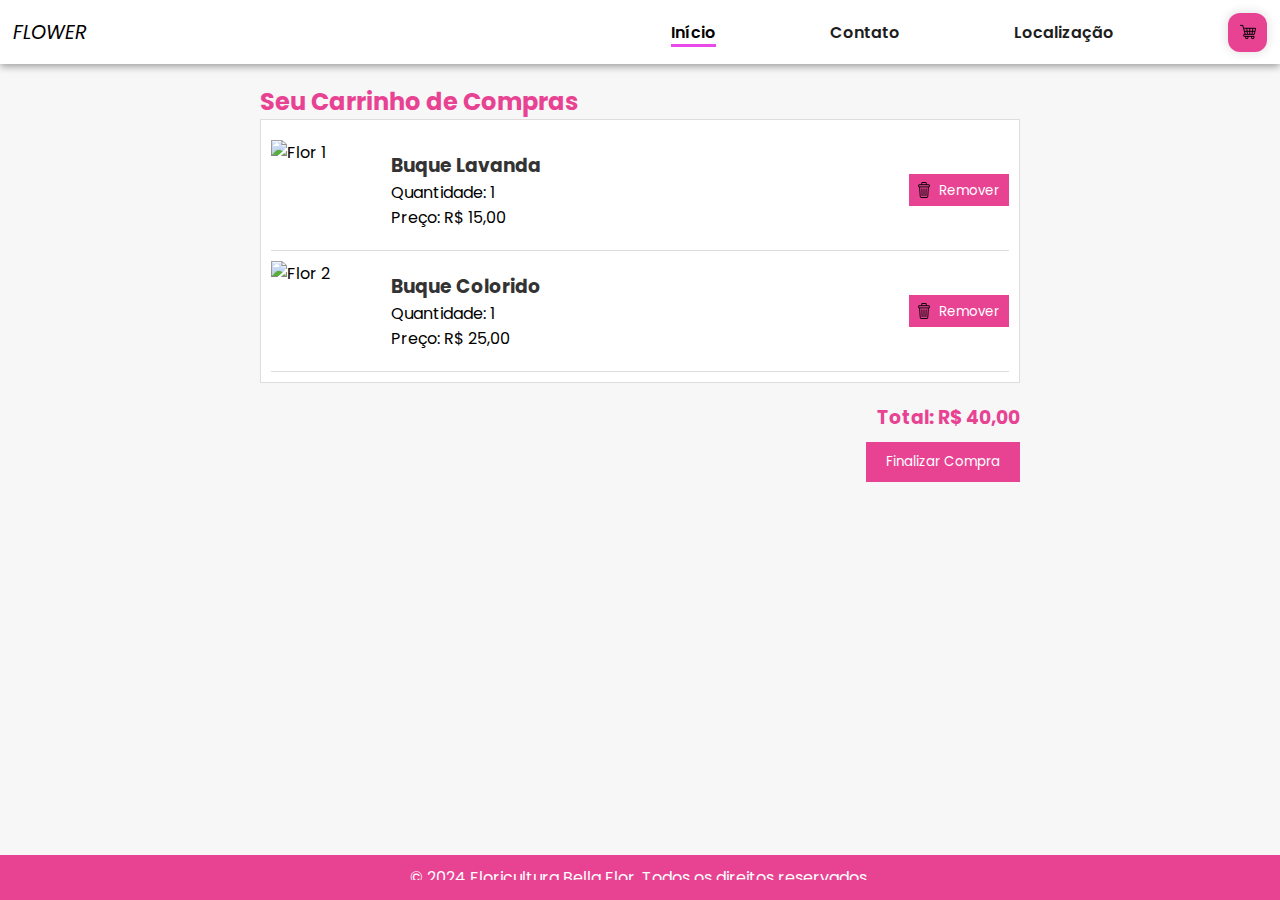
==== cart.html @ f5dd9436 "add: Carrinho, Footer e imagens." ====
<!DOCTYPE html>
<html lang="pt-br">
<head>
    <meta charset="UTF-8">
    <meta name="viewport" content="width=device-width, initial-scale=1.0">
    <meta charset="UTF-8">
    <meta name="viewport" content="width=device-width, initial-scale=1.0">
    <link rel="stylesheet" href="https://cdnjs.cloudflare.com/ajax/libs/font-awesome/6.5.2/css/all.min.css" integrity="sha512-SnH5WK+bZxgPHs44uWIX+LLJAJ9/2PkPKZ5QiAj6Ta86w+fsb2TkcmfRyVX3pBnMFcV7oQPJkl9QevSCWr3W6A==" crossorigin="anonymous" referrerpolicy="no-referrer" />
   <link rel="stylesheet" href="Styles/header.css">
   <link rel="stylesheet" href="Styles/styles.css">
   <link rel="stylesheet" href="Styles/cart.css">
    <link rel="shortcut icon" type="image/jpg" href="imagem/rosa.jpg.png"/>
    <title>Seu Carrinho</title>
</head>
<body>
    <nav id="navbar">
        <i class="fa-solid fa-flower" style=color:black; id= "nav_logo">FLOWER</i>
        <ul id="nav-list">
            <li class="nav-item active">
            <a href="index.html">Início</a>
            </li>
            <li class="nav-item">
                <a href="#section_contact">Contato</a>
            </li>
            <li class="nav-item">
                <a href="#section_contact">Localização</a>
            </li>
            <button class="btn-default-2">
                <img onclick="window.location.href='//127.0.0.1:5500/cart.html'" src="imagem/carrinho-de-compras.png" alt="" style="width: 1rem;">
            </button>
        </ul>
    </nav>

    <main>
        <h2>Seu Carrinho de Compras</h2>
        <div class="cart-container">
            <div class="cart-item">
                <img src="imagem/Bu.png" alt="Flor 1">
                <div class="item-details">
                    <h3>Buque Lavanda</h3>
                    <p>Quantidade: 1</p>
                    <p>Preço: R$ 15,00</p>
                </div>
                <button class="remove-item"><img src="imagem/lata-de-lixo.png" alt=""> Remover</button>
            </div>
            <div class="cart-item">
                <img src="imagem/bu2.jpg.png" alt="Flor 2">
                <div class="item-details">
                    <h3>Buque Colorido</h3>
                    <p>Quantidade: 1</p>
                    <p>Preço: R$ 25,00</p>
                </div>
                <button class="remove-item"> <img src="imagem/lata-de-lixo.png" alt=""> Remover</button>
            </div>
        </div>
        <div class="cart-summary">
            <h3>Total: R$ 40,00</h3>
            <button class="checkout-btn">Finalizar Compra</button>
        </div>
    </main>

    <footer>
        <p>&copy; 2024 Floricultura Bella Flor. Todos os direitos reservados.</p>
    </footer>
</body>
<footer>

</footer>
</html>
---- Styles/header.css ----
header {
    width: 100%;
}
#navbar{
    background-color: white;
    padding: 1%;
    width: 100%;
    display: flex;
    align-items: center;
    justify-content: space-between;
    box-shadow: 0px 2px 8px rgba(0, 0, 0, 0.4);
    gap: 3%;
    position: sticky;
    top: 0;
    background-color: white;
    z-index: 3;
}
#nav_logo{
    font-size: 120%;
    color: black;
}

#nav-list {
    display: flex;
    align-items: center;
    list-style: none;
    justify-content: flex-end;
    gap: 10%;
    width: 100%;
    font-size: 100%;
}
.nav-item a{
    text-decoration: none;
    color: #1d1d1d;
    font-weight: 600;
}
.nav-item.active a {
    color: black;
    border-bottom: 3px solid #e849e8;
}
---- Styles/styles.css ----
@import url('https://fonts.googleapis.com/css2?family=Poppins:ital,wght@0,100;0,200;0,300;0,400;0,500;0,600;0,700;0,800;0,900;1,100;1,200;1,300;1,400;1,500;1,600;1,700;1,800;1,900&display=swap');

*{
    font-family: 'Poppins', sans-serif;
    margin: 0;
    padding: 0;
    box-sizing: border-box;
}
body{
    background-color: white;
}
section{
    padding: 2%;
}

content{
    display: flex;
}

.btn-default{
    border: none;
    display: flex;
    align-items: center;
    justify-content: center;
    background-color: #e84393;
    border-radius: 12px;
    padding: 1% 2%;
    font-weight: 600;
    font-size: 100%;
    box-shadow: 0px 0px 10px 2px rgba(0,0,0,0.1);
    cursor: pointer;
    text-wrap: nowrap;
    text-decoration: none;
    color: white;
    transition: background-color .3s ease;
}
.btn-default:hover{
    background-color: pink;
}

.btn-default-2{
    border: none;
    display: flex;
    align-items: center;
    justify-content: center;
    background-color: #e84393;
    border-radius: 12px;
    padding: 1%;
    font-weight: 600;
    font-size: 100%;
    box-shadow: 0px 0px 10px 2px rgba(0,0,0,0.1);
    cursor: pointer;
    text-wrap: nowrap;
    text-decoration: none;
    color: white;
    transition: background-color .3s ease;
    width: min-content;
}

.social-media-buttons {
    display: flex;
    gap: 18px;
}
.social-media-buttons a {
    display: flex;
    align-items: center;
    justify-content: center;
    width: 45px;
    height: 45px;
    background-color: #fff;
    font-size: 1.25rem;
    border-radius: 10px;
    text-decoration: none;
    color: #1d1d1d;
    box-shadow: opx 0px 12px 4px rgba(0,0,0,0.1);
}
.section-title{
    color: #e84393;
    font-size: 2.187rem;
}
.section-subtitle{
    font-size: 1.563rem;
}

.dish-image{
    width: 100%;
}

#locaConta{
    display: flex;
    justify-content: space-evenly;
    align-items: center;
    width: 100%;
}

@media screen and (max-width: 769px) {
    #locaConta{
        flex-direction: column;
    }
    
}

#section_localização{
    align-items: center;
    width: 90%;
}

#section_contact{
    display: flex;
    justify-content: center;
    width: 90%;
}

footer{
    background-color: rgb(71, 71, 71);
}
---- Styles/cart.css ----
@import url(home.css);

*{
    margin: 0;
    padding: 0;
    box-sizing: border-box;
}

body {
    font-family: Arial, sans-serif;
    background-color: #f7f7f7;
}

header {
    background-color: #e84393;
    color: white;
    padding: 10px 0;
    text-align: center;
}

header nav a {
    color: white;
    margin: 0 15px;
    text-decoration: none;
}

header nav a:hover {
    text-decoration: underline;
}

main {
    padding: 20px;
    max-width: 800px;
    margin: 0 auto;
}

h2 {
    color: #e84393;
}

.cart-container {
    border: 1px solid #ddd;
    padding: 10px;
    background-color: white;
    margin-bottom: 20px;
}

.cart-item {
    display: flex;
    align-items: center;
    border-bottom: 1px solid #ddd;
    padding: 10px 0;
}

.cart-item img {
    width: 100px;
    height: 100px;
    margin-right: 20px;
}

.item-details h3 {
    margin: 0;
    color: #333;
}

.remove-item {
    margin-left: auto;
    padding: 5px 10px;
    background-color: #e84393;
    color: white;
    border: none;
    cursor: pointer;
}

.remove-item img{
    position: relative;
    bottom: -3px;
    left: -3px;
    width: 1rem; 
    height: auto;
    margin: 0;
}

.remove-item:hover {
    background-color: #d7377b;
}

.cart-summary {
    text-align: right;
    margin-top: 20px;
}

.cart-summary h3 {
    margin: 0;
    color: #e84393;
}

.checkout-btn {
    padding: 10px 20px;
    background-color: #e84393;
    color: white;
    border: none;
    cursor: pointer;
    margin-top: 10px;
}

.checkout-btn:hover {
    background-color: #d7377b;
}

footer {
    background-color: #e84393;
    color: white;
    text-align: center;
    padding: 10px 0;
    position: absolute;
    width: 100%;
    bottom: 0;
}
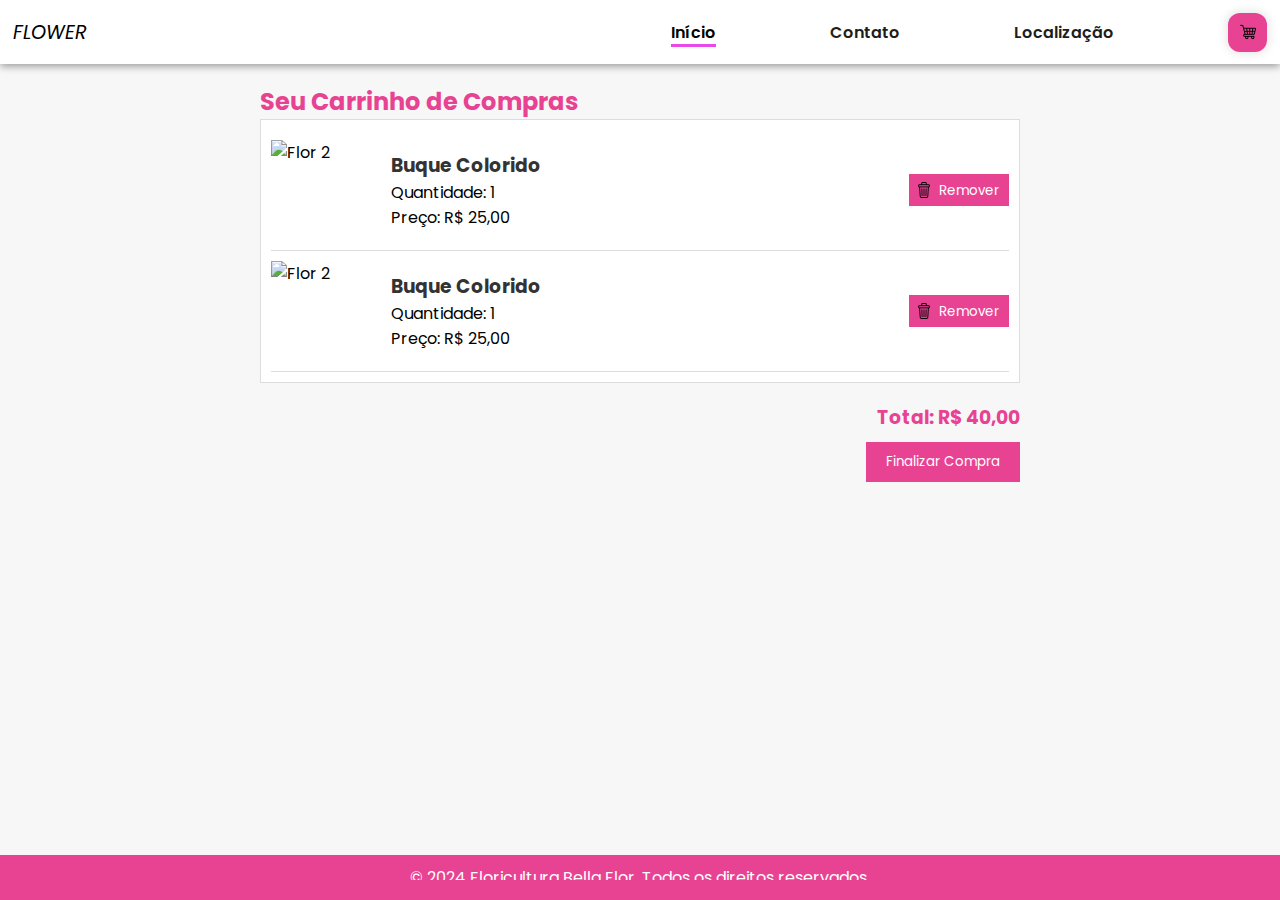
==== commit 40bf243a: "Adicionei mais alguns pequenos detalhes" ====
--- a/cart.html
+++ b/cart.html
@@ -35,13 +35,13 @@
         <h2>Seu Carrinho de Compras</h2>
         <div class="cart-container">
             <div class="cart-item">
-                <img src="imagem/Bu.png" alt="Flor 1">
+                <img src="imagem/bu2.jpg.png" alt="Flor 2">
                 <div class="item-details">
-                    <h3>Buque Lavanda</h3>
+                    <h3>Buque Colorido</h3>
                     <p>Quantidade: 1</p>
-                    <p>Preço: R$ 15,00</p>
+                    <p>Preço: R$ 25,00</p>
                 </div>
-                <button class="remove-item"><img src="imagem/lata-de-lixo.png" alt=""> Remover</button>
+                <button class="remove-item" onclick="removeCartItem(this)"> <img src="imagem/lata-de-lixo.png" alt=""> Remover</button>
             </div>
             <div class="cart-item">
                 <img src="imagem/bu2.jpg.png" alt="Flor 2">
@@ -50,7 +50,7 @@
                     <p>Quantidade: 1</p>
                     <p>Preço: R$ 25,00</p>
                 </div>
-                <button class="remove-item"> <img src="imagem/lata-de-lixo.png" alt=""> Remover</button>
+                <button class="remove-item" onclick="removeCartItem(this)"> <img src="imagem/lata-de-lixo.png" alt=""> Remover</button>
             </div>
         </div>
         <div class="cart-summary">
@@ -62,6 +62,7 @@
     <footer>
         <p>&copy; 2024 Floricultura Bella Flor. Todos os direitos reservados.</p>
     </footer>
+<script src="script.js"></script>
 </body>
 <footer>
 
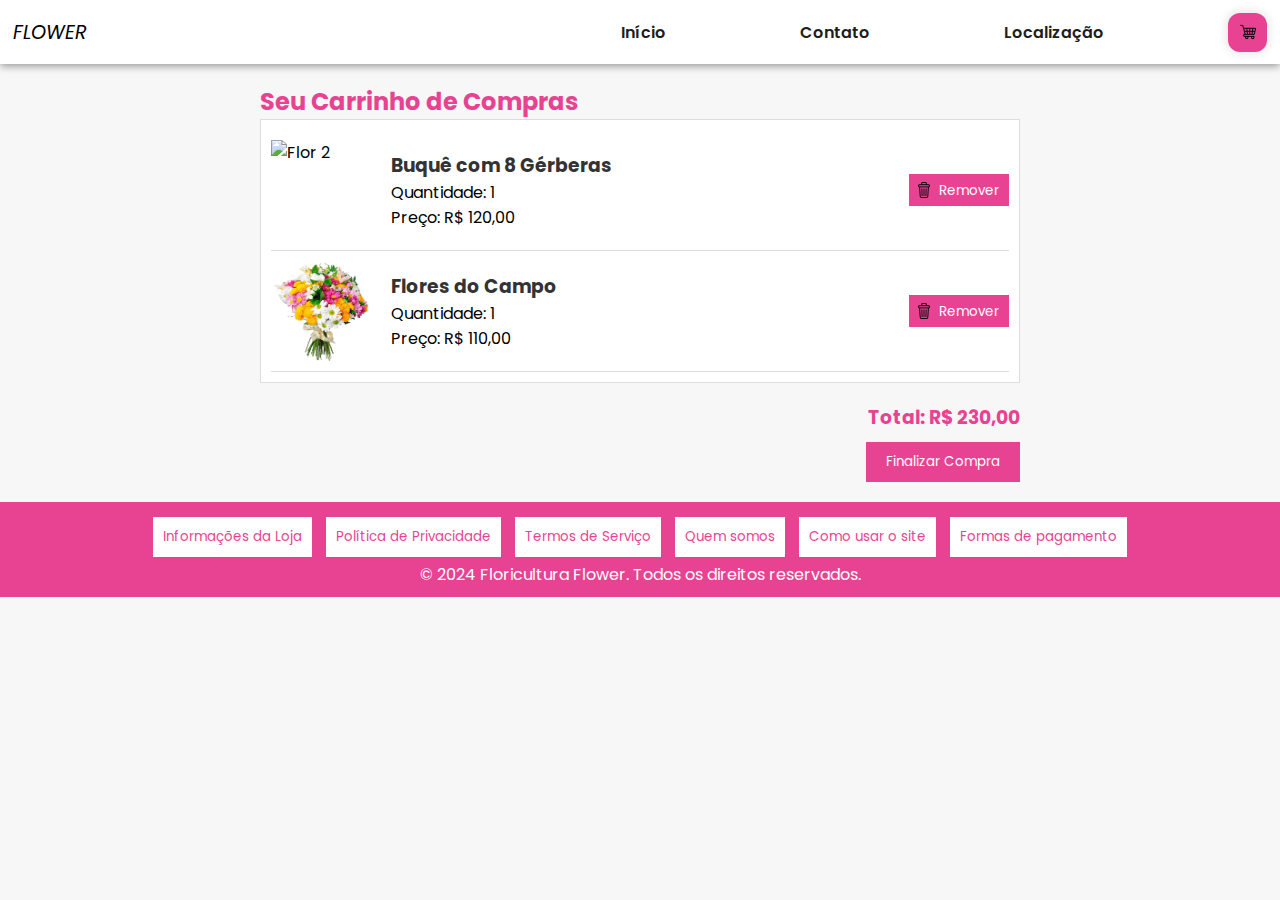
==== commit d948ce52: "Site final" ====
--- a/cart.html
+++ b/cart.html
@@ -9,6 +9,7 @@
    <link rel="stylesheet" href="Styles/header.css">
    <link rel="stylesheet" href="Styles/styles.css">
    <link rel="stylesheet" href="Styles/cart.css">
+   <link rel="stylesheet" href="Styles/footer.css">
     <link rel="shortcut icon" type="image/jpg" href="imagem/rosa.jpg.png"/>
     <title>Seu Carrinho</title>
 </head>
@@ -16,17 +17,20 @@
     <nav id="navbar">
         <i class="fa-solid fa-flower" style=color:black; id= "nav_logo">FLOWER</i>
         <ul id="nav-list">
-            <li class="nav-item active">
-            <a href="index.html">Início</a>
+            <li class="nav-item">
+                <a class="nav-button" onclick="CheckPage(document.location.href)">Início </a>
+                <div id="index" class="underline"></div>
             </li>
             <li class="nav-item">
-                <a href="#section_contact">Contato</a>
+                <a class="nav-button" onclick="window.location.href = window.location.pathname + '#section_contact'">Contato</a>
+                <div id="Cona" class="underline"></div>
             </li>
             <li class="nav-item">
-                <a href="#section_contact">Localização</a>
+                <a class="nav-button" onclick="window.location.href = window.location.pathname + '#section_contact'" href="#section_contact">Localização</a>
+                <div class="underline"></div>
             </li>
-            <button class="btn-default-2">
-                <img onclick="window.location.href='//127.0.0.1:5500/cart.html'" src="imagem/carrinho-de-compras.png" alt="" style="width: 1rem;">
+            <button onclick="window.location.href='cart.html'" class="btn-default-2">
+                <img src="imagem/carrinho-de-compras.png" alt="" style="width: 1rem;">
             </button>
         </ul>
     </nav>
@@ -37,34 +41,68 @@
             <div class="cart-item">
                 <img src="imagem/bu2.jpg.png" alt="Flor 2">
                 <div class="item-details">
-                    <h3>Buque Colorido</h3>
+                    <h3> Buquê com 8 Gérberas</h3>
                     <p>Quantidade: 1</p>
-                    <p>Preço: R$ 25,00</p>
+                    <p>Preço: R$ 120,00</p>
                 </div>
                 <button class="remove-item" onclick="removeCartItem(this)"> <img src="imagem/lata-de-lixo.png" alt=""> Remover</button>
             </div>
             <div class="cart-item">
-                <img src="imagem/bu2.jpg.png" alt="Flor 2">
+                <img src="imagem/bu3.jpg.png" alt="Flor 2">
                 <div class="item-details">
-                    <h3>Buque Colorido</h3>
+                    <h3>Flores do Campo</h3>
                     <p>Quantidade: 1</p>
-                    <p>Preço: R$ 25,00</p>
+                    <p>Preço: R$ 110,00</p>
                 </div>
                 <button class="remove-item" onclick="removeCartItem(this)"> <img src="imagem/lata-de-lixo.png" alt=""> Remover</button>
             </div>
         </div>
         <div class="cart-summary">
-            <h3>Total: R$ 40,00</h3>
+            <h3>Total: R$ 230,00</h3>
             <button class="checkout-btn">Finalizar Compra</button>
         </div>
     </main>
-
-    <footer>
-        <p>&copy; 2024 Floricultura Bella Flor. Todos os direitos reservados.</p>
-    </footer>
-<script src="script.js"></script>
 </body>
 <footer>
+    <button onclick="toggleSection('section1')">Informações da Loja</button>
+    <button onclick="toggleSection('section2')">Política de Privacidade</button>
+    <button onclick="toggleSection('section3')">Termos de Serviço</button>
+    <button onclick="toggleSection('section4')">Quem somos</button>
+    <button onclick="toggleSection('section5')">Como usar o site</button>
+    <button onclick="toggleSection('section6')">Formas de pagamento</button>
 
+    <div id="section1" class="footer-section">
+        <h3>Informações da Loja</h3>
+        <p>Endereço: Rua das Flores, 123 - Centro, Cidade Exemplo</p>
+        <button onclick="toggleSection('section1')">Fechar</button>
+    </div>
+    <div id="section2" class="footer-section">
+        <h3>Política de Privacidade</h3>
+        <p>Nós respeitamos sua privacidade e estamos comprometidos em protegê-la.</p>
+        <button onclick="toggleSection('section2')">Fechar</button>
+    </div>
+    <div id="section3" class="footer-section">
+        <h3>Termos de Serviço</h3>
+        <p>Leia nossos termos de serviço para entender seus direitos e responsabilidades.</p>
+        <button onclick="toggleSection('section3')">Fechar</button>
+    </div>
+    <div id="section4" class="footer-section">
+        <h3>Quem somos</h3>
+        <p>Uma empresa focada em entregar produtos de qualidade que deixem a vida dos nosso clientes perfumados.</p>
+        <button onclick="toggleSection('section4')">Fechar</button>
+    </div>
+    <div id="section5" class="footer-section">
+        <h3>Como usar o site</h3>
+        <p>Você pode adicionar os items ao carrinho e remove-los conforme quiser, para acessar o carrinho, na pagina principal, clique no botão superior direito da página.</p>
+        <button onclick="toggleSection('section5')">Fechar</button>
+    </div>
+    <div id="section6" class="footer-section">
+        <h3>Formas de Pagamento</h3>
+        <p>Aceitamos pagamentos em forma de cartão (Crédio/débito) e em pix através da API do SumUp, uma mediadora de pagamentos online.</p>
+        <button onclick="toggleSection('section6')">Fechar</button>
+    </div>
+    
+    <p>&copy; 2024 Floricultura Flower. Todos os direitos reservados.</p>
 </footer>
+<script src="script.js"></script>
 </html>--- a/Styles/header.css
+++ b/Styles/header.css
@@ -28,13 +28,37 @@
     gap: 10%;
     width: 100%;
     font-size: 100%;
+    margin: 0;
+    padding: 0;
 }
 .nav-item a{
     text-decoration: none;
     color: #1d1d1d;
     font-weight: 600;
 }
-.nav-item.active a {
+
+.nav-item {
+    position: relative;
+}
+
+.nav-button {
+    text-decoration: none;
     color: black;
-    border-bottom: 3px solid #e849e8;
+    padding: 5px 10px;
+    display: block; /* torna o link um elemento de bloco para ocupar toda a largura do pai */
 }
+
+.underline {
+    position: absolute;
+    bottom: -5px;
+    left: 0;
+    width: 0;
+    height: 3px;
+    background-color: #e84393;
+    transition: width 0.3s ease;
+    z-index: -1;
+}
+
+.nav-item.active .underline {
+    width: 100%;
+}
--- a/Styles/footer.css
+++ b/Styles/footer.css
@@ -0,0 +1,52 @@
+footer {
+    background-color: #e84393;
+    color: white;
+    text-align: center;
+    padding: 10px 0;
+    position: relative;
+    width: 100%;
+}
+
+footer button {
+    background-color: white;
+    color: #e84393;
+    border: none;
+    padding: 10px;
+    margin: 5px;
+    cursor: pointer;
+}
+
+footer button:hover {
+    background-color: #f0f0f0;
+}
+
+.footer-section {
+    display: none;
+    background-color: #f7f7f7;
+    padding: 20px;
+    border: 1px solid #ddd;
+    margin-top: 10px;
+    color: #333;
+    text-align: left;
+}
+
+.footer-section h3 {
+    color: #e84393;
+}
+
+.footer-section p {
+    margin: 0;
+}
+
+.footer-section button {
+    background-color: #e84393;
+    color: white;
+    border: none;
+    padding: 06px 10px;
+    cursor: pointer;
+    margin-top: 10px;
+}
+
+.footer-section button:hover {
+    background-color: #d7377b;
+}